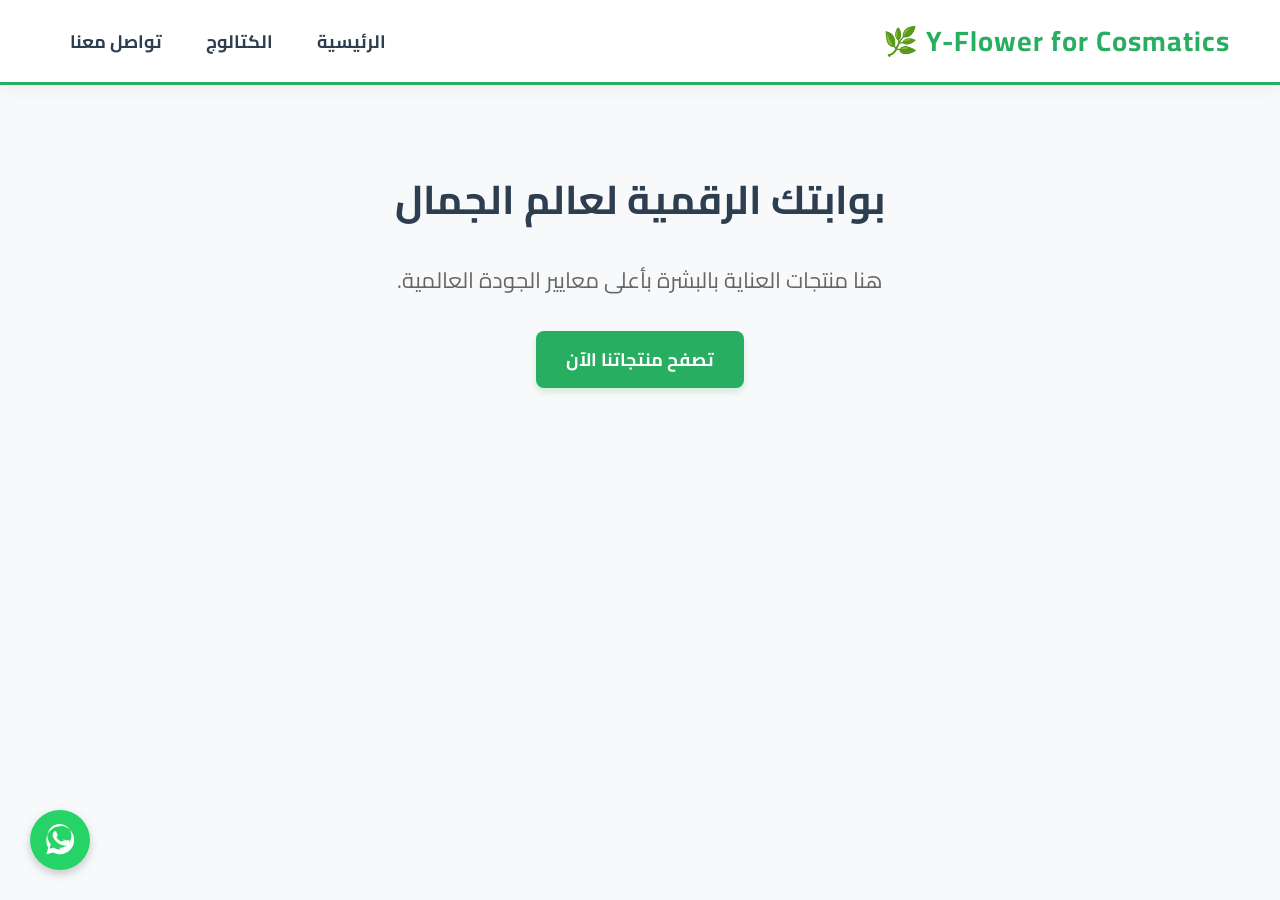
==== index.html @ 6413eb10 "Y-Flower" ====
<!DOCTYPE html>
<html dir="rtl">

<head>
    <meta charset="UTF-8">
    <title>Y-Flower for Cosmatics</title>
    <link rel="icon"
        href="data:image/svg+xml,<svg xmlns=%22http://www.w3.org/2000/svg%22 viewBox=%220 0 100 100%22><text y=%22.9em%22 font-size=%2290%22>🌿</text></svg>">
    <link rel="stylesheet" href="style.css">
</head>

<body>

    <header>
        <h2>Y-Flower for Cosmatics 🌿</h2>
        <nav>
            <a href="index.html">الرئيسية</a>
            <a href="products.html">الكتالوج</a>
            <a href="contact.html">تواصل معنا</a>
        </nav>
    </header>

    <div style="text-align: center; padding: 50px 20px;">
        <h1 style="color: #2c3e50; font-size: 40px; margin-bottom: 10px;">بوابتك الرقمية لعالم الجمال</h1>
        <p style="font-size: 22px; color: #666; margin-bottom: 30px;">هنا منتجات العناية بالبشرة بأعلى معايير الجودة
            العالمية.</p>
        <button class="btn-primary" onclick="window.location.href='products.html'">تصفح منتجاتنا الآن</button>

        <br><br>


    </div>
    <a href="https://wa.me/201098195351?text=أهلاً Y-Flower، محتاج استفسر عن حاجة 🌿" class="whatsapp-float"
        target="_blank">
        <svg viewBox="0 0 32 32" width="35" height="35" fill="white">
            <path
                d="M16.011 3.016C8.828 3.016 3 8.844 3 16.027c0 2.296.604 4.542 1.744 6.516l-1.682 6.135 6.276-1.646c1.885 1.042 3.995 1.594 6.162 1.594h.01c7.182 0 13.01-5.828 13.01-13.01 0-3.48-1.354-6.75-3.818-9.213-2.463-2.463-5.733-3.817-9.213-3.817zm.01 21.24c-1.948 0-3.854-.52-5.52-1.51l-.396-.235-4.102 1.075 1.094-4-1.26-2.006c-1.083-1.724-1.656-3.714-1.656-5.757 0-5.984 4.87-10.854 10.86-10.854 2.896 0 5.625 1.13 7.677 3.177 2.052 2.053 3.177 4.78 3.177 7.678 0 5.984-4.87 10.854-10.854 10.854zm5.958-8.156c-.328-.162-1.938-.953-2.235-1.063-.296-.11-5.1-.11-.724.162s-1.182 1.063-1.448 1.448c-.266.385-.536.432-.864.27-1.72-.823-3.083-1.666-4.28-3.69-.286-.475.292-.44.92-1.696.162-.328.083-.615-.083-.943-.167-.328-.724-1.745-1.005-2.39-.27-.625-.547-.542-.724-.542-.167 0-.385-.02-.615-.02-.23 0-.604.084-.922.433-.318.348-1.214 1.182-1.214 2.885 0 1.703 1.245 3.354 1.417 3.583.172.23 2.443 3.734 5.912 5.234 2.375 1.026 3.23 1.073 4.417.906 1.344-.19 2.922-1.192 3.333-2.344.41-1.15.41-2.135.286-2.344-.12-.208-.432-.328-.76-.49z" />
        </svg>
    </a>
</body>

</html>
---- style.css ----
/* 1. استدعاء خط عربي احترافي من جوجل */
@import url('https://fonts.googleapis.com/css2?family=Cairo:wght@400;700&display=swap');

/* 2. التنسيق العام للموقع */
body {
    font-family: 'Cairo', sans-serif;
    margin: 0;
    background-color: #f8f9fa;
    /* لون رصاصي فاتح جداً مريح للعين */
}

/* 3. شريط التنقل (الهيدر) - تصميم مودرن */
header {
    background-color: #ffffff;
    padding: 15px 50px;
    display: flex;
    justify-content: space-between;
    align-items: center;
    box-shadow: 0 4px 15px rgba(0, 0, 0, 0.05);
    /* ظل خفيف تحت الشريط */
    border-bottom: 3px solid #27ae60;
    /* خط أخضر شيك بيمثل المصنع */
}

header h2 {
    color: #27ae60;
    margin: 0;
    font-size: 28px;
    letter-spacing: 1px;
}

nav a {
    color: #2c3e50;
    text-decoration: none;
    margin: 0 20px;
    font-weight: 700;
    font-size: 18px;
    transition: all 0.3s ease;
    /* حركة ناعمة عند الوقوف بالماوس */
}

nav a:hover {
    color: #27ae60;
}

/* 4. تنسيق الزرار العام */
.btn-primary {
    background-color: #27ae60;
    color: white;
    padding: 12px 30px;
    border: none;
    border-radius: 8px;
    font-size: 18px;
    font-family: 'Cairo', sans-serif;
    font-weight: bold;
    cursor: pointer;
    transition: 0.3s;
    box-shadow: 0 4px 6px rgba(39, 174, 96, 0.2);
}

.btn-primary:hover {
    background-color: #219150;
    transform: translateY(-2px);
    /* الزرار بيترفع لفوق سنة بسيطة */
}

/* 5. التجاوب مع شاشات الموبايل (Responsive Design) */
@media (max-width: 768px) {
    header {
        flex-direction: column;
        /* يخلي اللوجو والزراير تحت بعض */
        padding: 15px;
    }

    nav {
        margin-top: 15px;
    }

    nav a {
        display: inline-block;
        margin: 5px 10px;
        font-size: 16px;
    }

    .contact-box {
        width: 85%;
        /* يكبر صندوق التواصل في الموبايل */
        padding: 20px;
    }

    .product-card {
        width: 90%;
        /* يخلي كارت المنتج واخد عرض الشاشة */
    }
}

/* 6. زرار الواتساب العايم (Floating WhatsApp) */
.whatsapp-float {
    position: fixed;
    width: 60px;
    height: 60px;
    bottom: 30px;
    left: 30px;
    /* خليناه على الشمال عشان ما يغطيش على السكرول */
    background-color: #25d366;
    color: #FFF;
    border-radius: 50px;
    box-shadow: 0 4px 10px rgba(0, 0, 0, 0.2);
    z-index: 1000;
    /* عشان يفضل دايماً فوق كل حاجة في الصفحة */
    display: flex;
    justify-content: center;
    align-items: center;
    text-decoration: none;
    transition: all 0.3s ease;
}

.whatsapp-float:hover {
    background-color: #1ebe57;
    transform: scale(1.1);
    /* بيكبر سنة لما تقف عليه */
    box-shadow: 0 6px 15px rgba(0, 0, 0, 0.3);
}

/* تصغير الزرار شوية على الموبايل */
@media (max-width: 768px) {
    .whatsapp-float {
        width: 55px;
        height: 55px;
        bottom: 20px;
        left: 20px;
    }
}
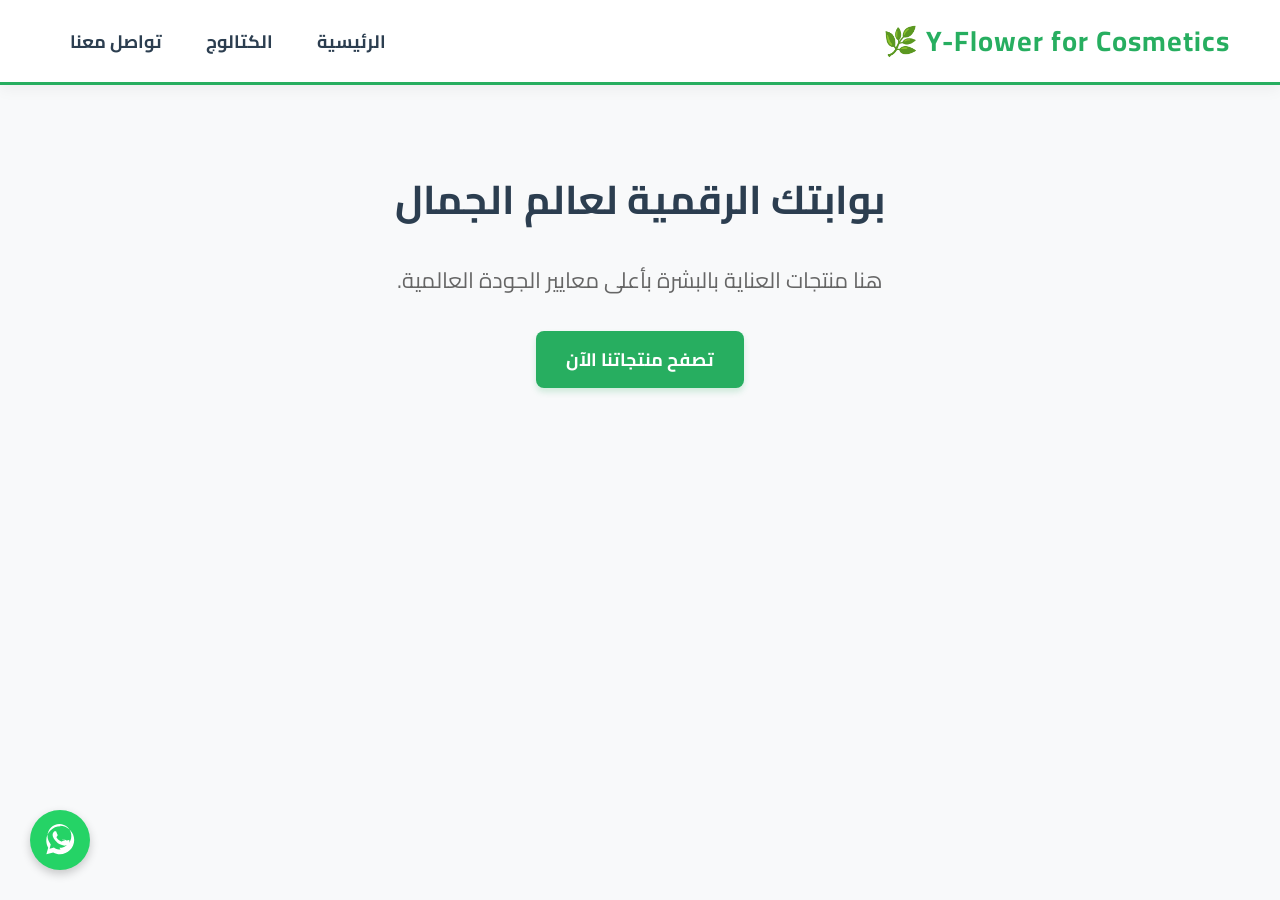
==== commit 9f02bd2f: "Y-Flower For Cosmetics" ====
--- a/index.html
+++ b/index.html
@@ -3,7 +3,7 @@
 
 <head>
     <meta charset="UTF-8">
-    <title>Y-Flower for Cosmatics</title>
+    <title>Y-Flower for Cosmetics</title>
     <link rel="icon"
         href="data:image/svg+xml,<svg xmlns=%22http://www.w3.org/2000/svg%22 viewBox=%220 0 100 100%22><text y=%22.9em%22 font-size=%2290%22>🌿</text></svg>">
     <link rel="stylesheet" href="style.css">
@@ -12,7 +12,7 @@
 <body>
 
     <header>
-        <h2>Y-Flower for Cosmatics 🌿</h2>
+        <h2>Y-Flower for Cosmetics 🌿</h2>
         <nav>
             <a href="index.html">الرئيسية</a>
             <a href="products.html">الكتالوج</a>
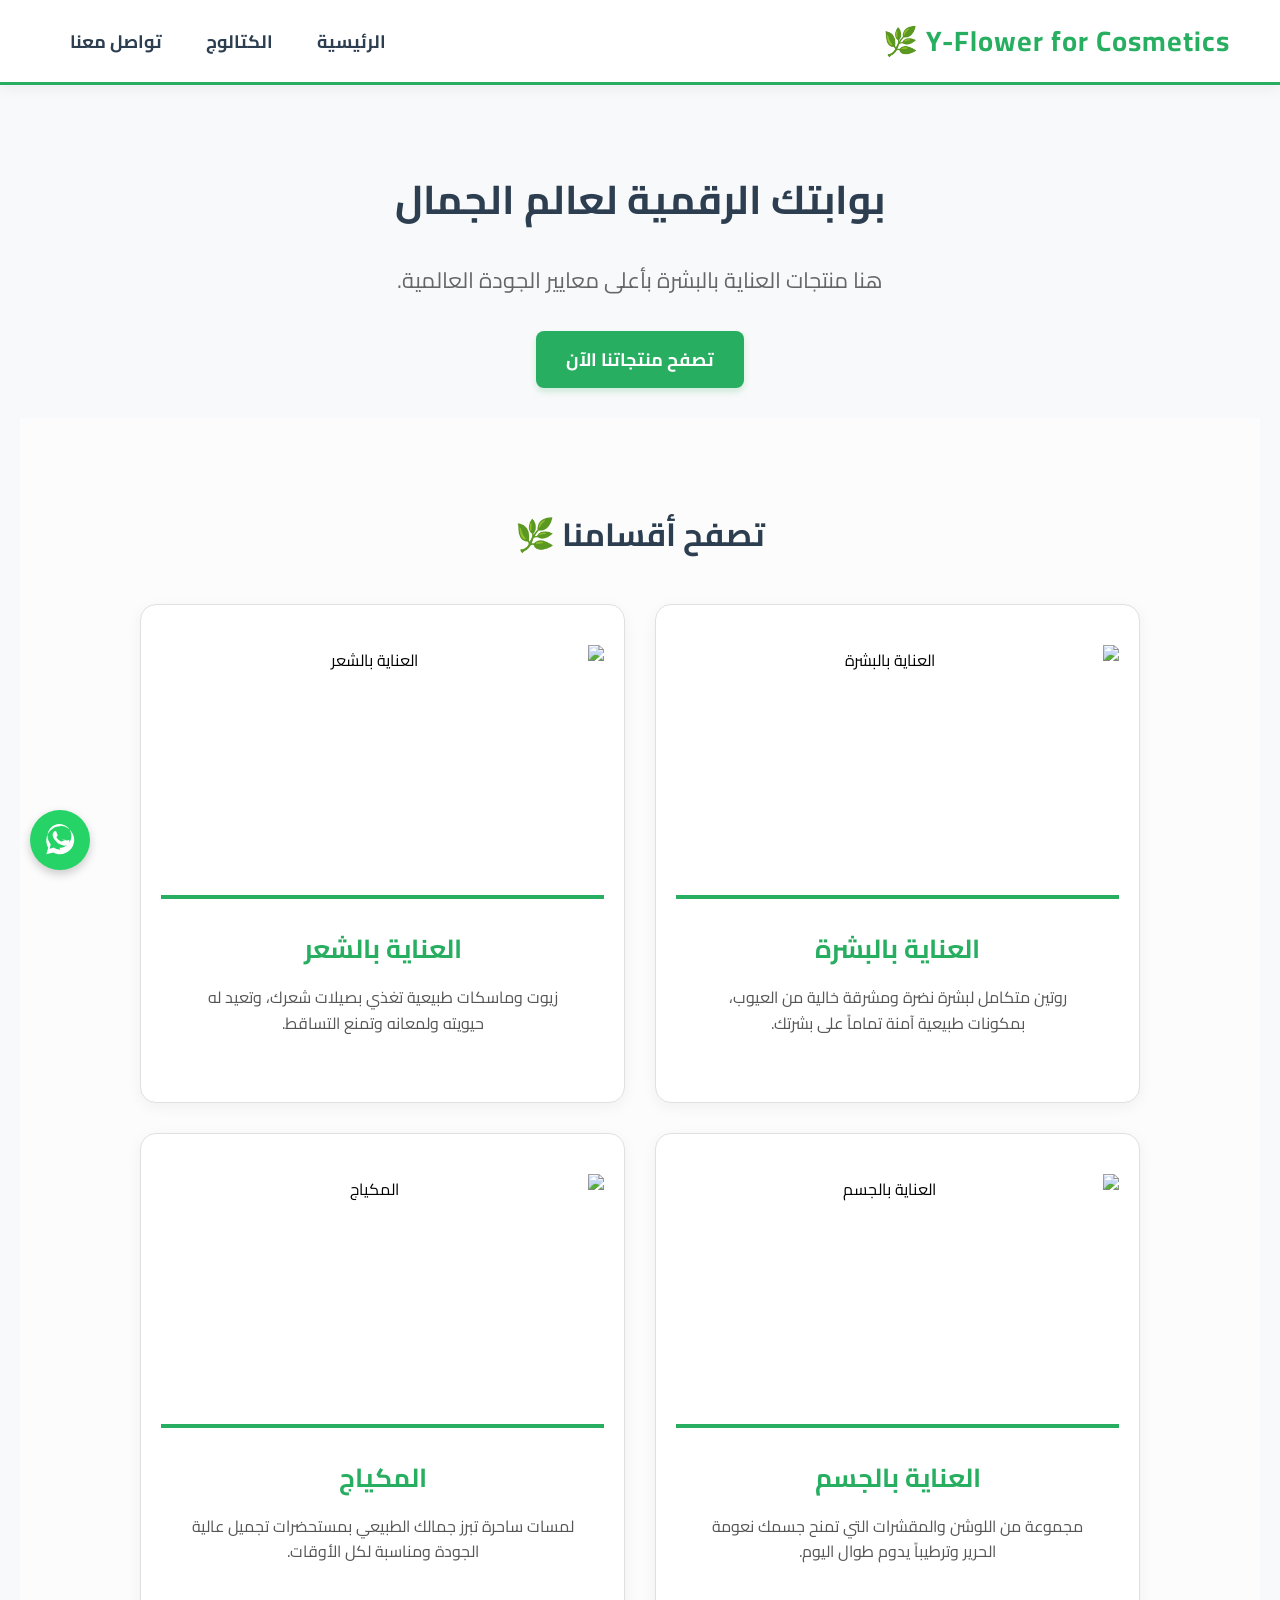
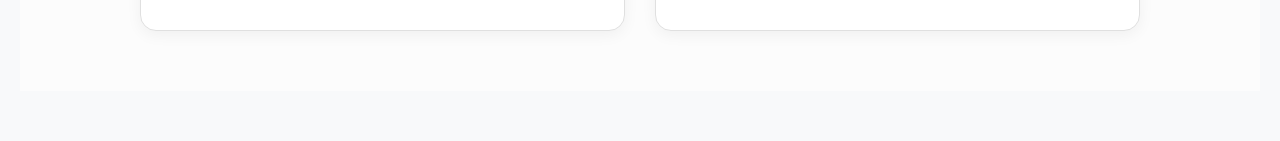
==== commit 7e8db2f4: "Main" ====
--- a/index.html
+++ b/index.html
@@ -27,7 +27,46 @@
         <button class="btn-primary" onclick="window.location.href='products.html'">تصفح منتجاتنا الآن</button>
 
         <br><br>
+        <section class="categories-section">
+            <h2 style="text-align: center; color: #2c3e50; margin-bottom: 40px; font-size: 32px;">تصفح أقسامنا 🌿</h2>
 
+            <div class="categories-grid">
+                <div class="category-card">
+                    <img src="https://www.se7rek.com/uploads/blogitems/source/36622.webp" alt="العناية بالبشرة">
+                    <div class="card-content">
+                        <h3>العناية بالبشرة</h3>
+                        <p>روتين متكامل لبشرة نضرة ومشرقة خالية من العيوب، بمكونات طبيعية آمنة تماماً على بشرتك.</p>
+                    </div>
+                </div>
+
+                <div class="category-card">
+                    <img src="https://encrypted-tbn0.gstatic.com/images?q=tbn:ANd9GcToTVZISeC4MR_N6kVVTNVopYani0dXe1OAbA&s"
+                        alt="العناية بالشعر">
+                    <div class="card-content">
+                        <h3>العناية بالشعر</h3>
+                        <p>زيوت وماسكات طبيعية تغذي بصيلات شعرك، وتعيد له حيويته ولمعانه وتمنع التساقط.</p>
+                    </div>
+                </div>
+
+                <div class="category-card">
+                    <img src="https://www.moellhausen.com/wp-content/uploads/2022/09/image-fragrances-bodycare_03@2x.jpg"
+                        alt="العناية بالجسم">
+                    <div class="card-content">
+                        <h3>العناية بالجسم</h3>
+                        <p>مجموعة من اللوشن والمقشرات التي تمنح جسمك نعومة الحرير وترطيباً يدوم طوال اليوم.</p>
+                    </div>
+                </div>
+
+                <div class="category-card">
+                    <img src="https://images.unsplash.com/photo-1596462502278-27bfdc403348?auto=format&fit=crop&w=500&q=80"
+                        alt="المكياج">
+                    <div class="card-content">
+                        <h3>المكياج</h3>
+                        <p>لمسات ساحرة تبرز جمالك الطبيعي بمستحضرات تجميل عالية الجودة ومناسبة لكل الأوقات.</p>
+                    </div>
+                </div>
+            </div>
+        </section>
 
     </div>
     <a href="https://wa.me/201098195351?text=أهلاً Y-Flower، محتاج استفسر عن حاجة 🌿" class="whatsapp-float"
--- a/style.css
+++ b/style.css
@@ -130,4 +130,204 @@
         bottom: 20px;
         left: 20px;
     }
+}
+
+/* تنسيق قسم المنتجات */
+.products-section {
+    padding: 40px 20px;
+    text-align: center;
+    background-color: #fcfcfc;
+}
+
+.products-grid {
+    display: flex;
+    justify-content: center;
+    margin-top: 30px;
+}
+
+/* تنسيق الكارت نفسه */
+.product-card {
+    background: white;
+    border-radius: 12px;
+    padding: 15px;
+    width: 300px;
+    box-shadow: 0 5px 15px rgba(0, 0, 0, 0.08);
+    transition: transform 0.3s ease;
+}
+
+.product-card:hover {
+    transform: translateY(-8px);
+    /* الكارت بيترفع لفوق لما الماوس ييجي عليه */
+}
+
+.product-card img {
+    width: 100%;
+    height: 220px;
+    object-fit: cover;
+    border-radius: 8px;
+}
+
+.product-card h3 {
+    color: #2c3e50;
+    margin: 15px 0 10px;
+    font-size: 20px;
+}
+
+.product-card p {
+    font-size: 14px;
+    color: #7f8c8d;
+    line-height: 1.5;
+    margin-bottom: 15px;
+}
+
+.price {
+    display: block;
+    font-size: 22px;
+    font-weight: bold;
+    color: #27ae60;
+    margin-bottom: 20px;
+}
+
+/* تنسيق زرار الواتساب */
+.buy-btn {
+    display: block;
+    background-color: #25D366;
+    color: white;
+    padding: 12px;
+    text-decoration: none;
+    border-radius: 8px;
+    font-weight: bold;
+    transition: background-color 0.3s;
+}
+
+.buy-btn:hover {
+    background-color: #128C7E;
+}
+
+/* تنسيق أقسام الموقع الرئيسية */
+.categories-section {
+    padding: 50px 20px;
+    background-color: #fcfcfc;
+}
+
+.categories-grid {
+    display: grid;
+    /* الكود ده بيخلي المربعات تظبط نفسها أوتوماتيك على الموبايل واللابتوب */
+    grid-template-columns: repeat(auto-fit, minmax(220px, 1fr));
+    gap: 25px;
+    max-width: 1100px;
+    margin: 0 auto;
+}
+
+.category-card {
+    background-color: #ffffff;
+    border: 2px solid #27ae60;
+    /* الإطار الأخضر */
+    border-radius: 12px;
+    padding: 40px 20px;
+    text-align: center;
+    cursor: pointer;
+    box-shadow: 0 4px 10px rgba(0, 0, 0, 0.04);
+    transition: all 0.3s ease;
+    /* عشان الحركة تكون ناعمة */
+}
+
+.category-card h3 {
+    color: #27ae60;
+    /* الخط الأخضر */
+    font-size: 24px;
+    margin: 0;
+    transition: color 0.3s ease;
+}
+
+/* التأثير السحري لما الماوس ييجي على المربع */
+.category-card:hover {
+    background-color: #27ae60;
+    transform: translateY(-8px);
+    box-shadow: 0 8px 20px rgba(39, 174, 96, 0.3);
+}
+
+.category-card:hover h3 {
+    color: #ffffff;
+    /* الخط يقلب أبيض */
+}
+
+/* تنسيق أقسام الموقع الرئيسية - التصميم الراقي */
+.categories-section {
+    padding: 60px 20px;
+    background-color: #fcfcfc;
+}
+
+.categories-grid {
+    display: grid;
+    /* الكود ده بيخليهم اتنين تحت اتنين */
+    grid-template-columns: repeat(2, 1fr);
+    gap: 30px;
+    max-width: 1000px;
+    /* بيكبر حجم المربعات */
+    margin: 0 auto;
+}
+
+/* عشان على شاشة الموبايل الصغيرة ييجوا تحت بعض بشكل شيك وميصغروش أوي */
+@media (max-width: 768px) {
+    .categories-grid {
+        grid-template-columns: 1fr;
+    }
+}
+
+.category-card {
+    background-color: #ffffff;
+    border: 1px solid #e0e0e0;
+    border-radius: 16px;
+    /* دوران ناعم للحواف */
+    overflow: hidden;
+    /* عشان الصورة تاخد شكل الدوران */
+    cursor: pointer;
+    box-shadow: 0 4px 15px rgba(0, 0, 0, 0.05);
+    transition: all 0.4s ease;
+    display: flex;
+    flex-direction: column;
+}
+
+.category-card img {
+    width: 100%;
+    height: 250px;
+    /* تكبير الصورة عشان تملى العين */
+    object-fit: cover;
+    transition: transform 0.5s ease;
+    /* حركة بطيئة للصورة */
+}
+
+.card-content {
+    padding: 25px;
+    text-align: center;
+    border-top: 4px solid #27ae60;
+    /* خط أخضر شيك بيفصل الصورة عن الكلام */
+}
+
+.category-card h3 {
+    color: #27ae60;
+    font-size: 26px;
+    margin: 0 0 12px 0;
+}
+
+.category-card p {
+    color: #555;
+    font-size: 16px;
+    line-height: 1.6;
+    margin: 0;
+}
+
+/* التأثير الفخم لما الماوس ييجي على المربع */
+.category-card:hover {
+    transform: translateY(-10px);
+    /* يترفع لفوق شوية */
+    box-shadow: 0 12px 25px rgba(39, 174, 96, 0.2);
+    /* ظل أخضر خفيف */
+    border-color: #27ae60;
+}
+
+.category-card:hover img {
+    transform: scale(1.08);
+    /* الصورة تعمل زووم (Zoom) ببطء احترافي */
 }
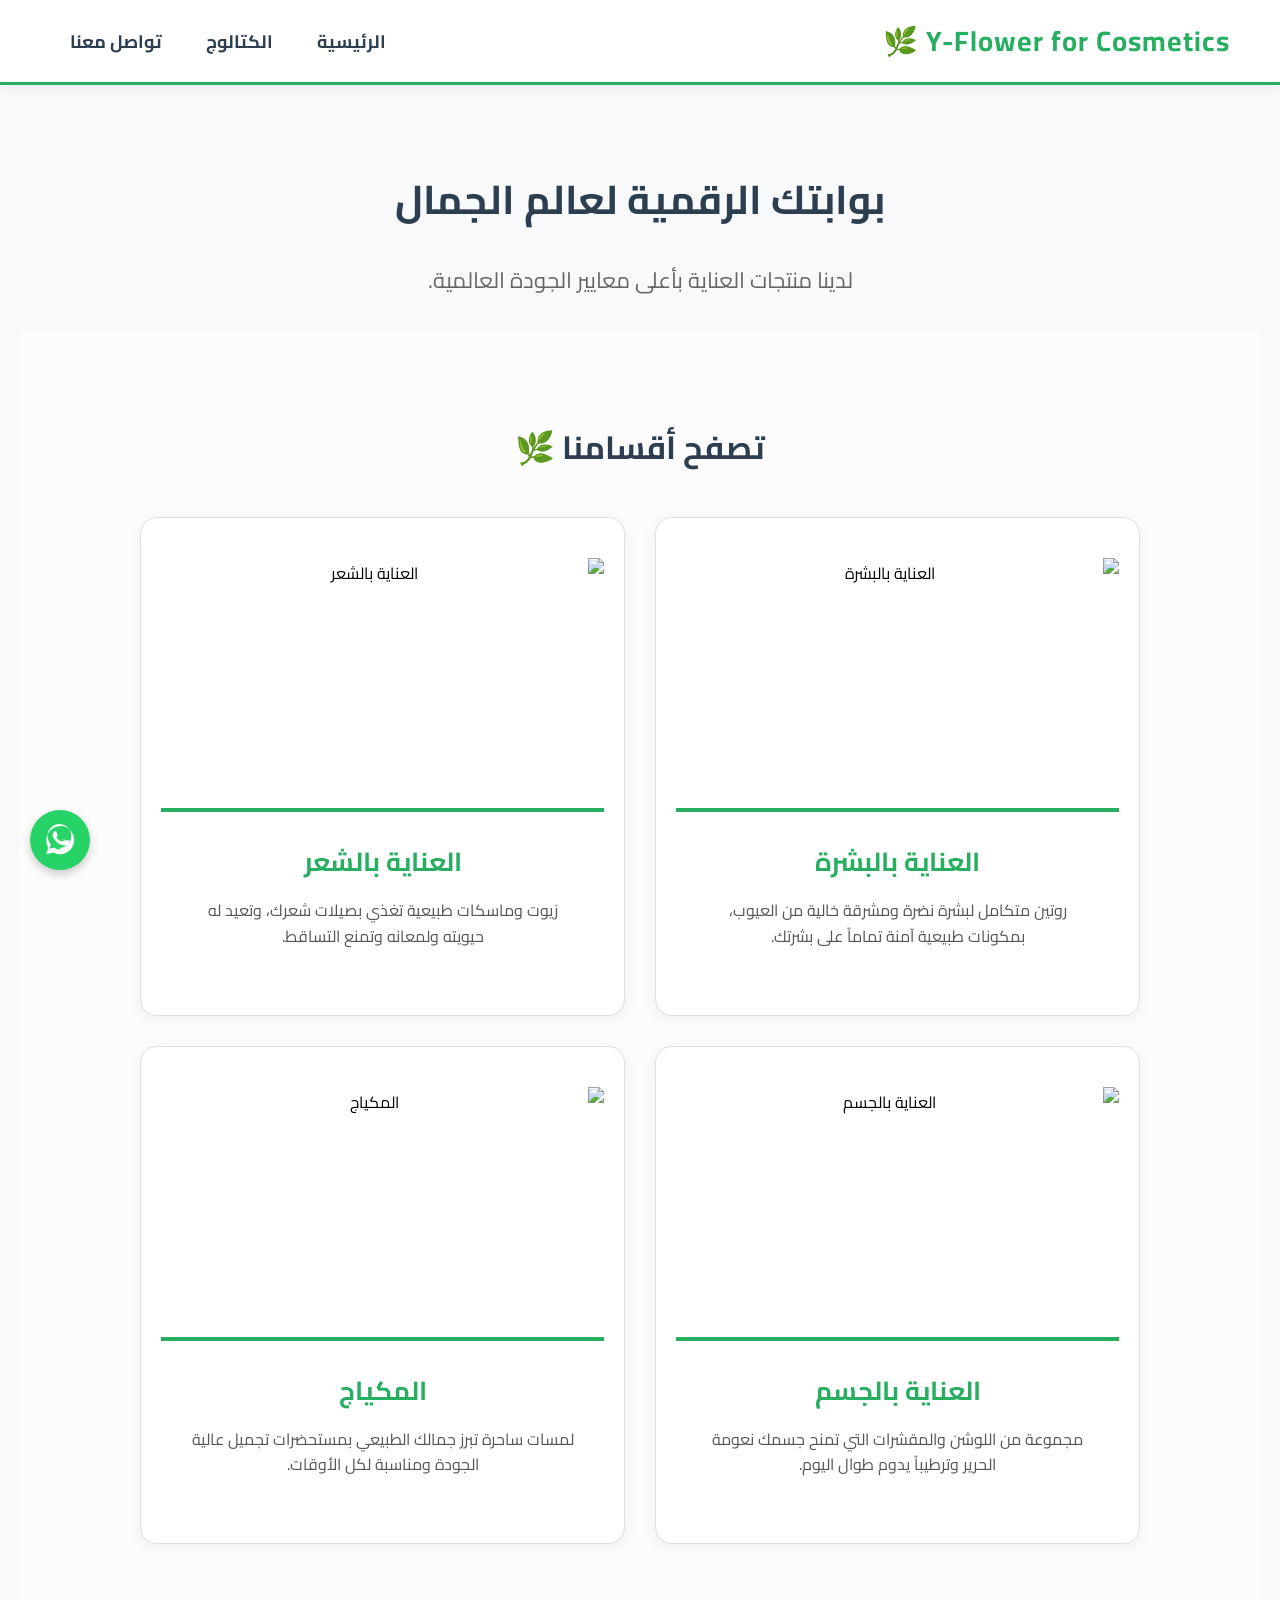
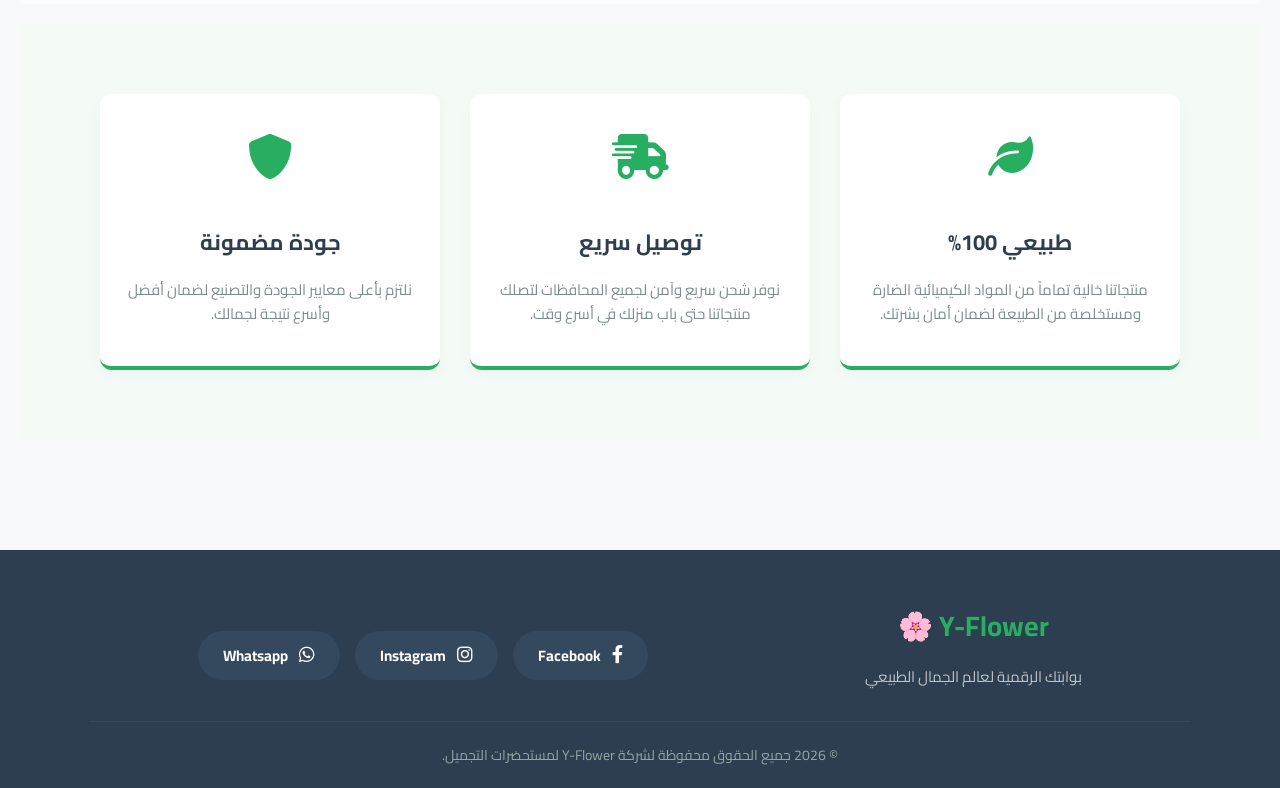
==== commit 054babf3: "Y-FLOWER" ====
--- a/index.html
+++ b/index.html
@@ -7,6 +7,7 @@
     <link rel="icon"
         href="data:image/svg+xml,<svg xmlns=%22http://www.w3.org/2000/svg%22 viewBox=%220 0 100 100%22><text y=%22.9em%22 font-size=%2290%22>🌿</text></svg>">
     <link rel="stylesheet" href="style.css">
+    <link rel="stylesheet" href="https://cdnjs.cloudflare.com/ajax/libs/font-awesome/6.0.0/css/all.min.css">
 </head>
 
 <body>
@@ -22,16 +23,15 @@
 
     <div style="text-align: center; padding: 50px 20px;">
         <h1 style="color: #2c3e50; font-size: 40px; margin-bottom: 10px;">بوابتك الرقمية لعالم الجمال</h1>
-        <p style="font-size: 22px; color: #666; margin-bottom: 30px;">هنا منتجات العناية بالبشرة بأعلى معايير الجودة
+        <p style="font-size: 22px; color: #666; margin-bottom: 30px;">لدينا منتجات العناية بأعلى معايير الجودة
             العالمية.</p>
-        <button class="btn-primary" onclick="window.location.href='products.html'">تصفح منتجاتنا الآن</button>
 
-        <br><br>
+
         <section class="categories-section">
             <h2 style="text-align: center; color: #2c3e50; margin-bottom: 40px; font-size: 32px;">تصفح أقسامنا 🌿</h2>
 
             <div class="categories-grid">
-                <div class="category-card">
+                <div class="category-card" onclick="window.location.href='products.html?category=skin'">
                     <img src="https://www.se7rek.com/uploads/blogitems/source/36622.webp" alt="العناية بالبشرة">
                     <div class="card-content">
                         <h3>العناية بالبشرة</h3>
@@ -39,7 +39,7 @@
                     </div>
                 </div>
 
-                <div class="category-card">
+                <div class="category-card" onclick="window.location.href='products.html?category=hair'">
                     <img src="https://encrypted-tbn0.gstatic.com/images?q=tbn:ANd9GcToTVZISeC4MR_N6kVVTNVopYani0dXe1OAbA&s"
                         alt="العناية بالشعر">
                     <div class="card-content">
@@ -48,7 +48,7 @@
                     </div>
                 </div>
 
-                <div class="category-card">
+                <div class="category-card" onclick="window.location.href='products.html?category=body'">
                     <img src="https://www.moellhausen.com/wp-content/uploads/2022/09/image-fragrances-bodycare_03@2x.jpg"
                         alt="العناية بالجسم">
                     <div class="card-content">
@@ -57,7 +57,7 @@
                     </div>
                 </div>
 
-                <div class="category-card">
+                <div class="category-card" onclick="window.location.href='products.html?category=makeup'">
                     <img src="https://images.unsplash.com/photo-1596462502278-27bfdc403348?auto=format&fit=crop&w=500&q=80"
                         alt="المكياج">
                     <div class="card-content">
@@ -67,7 +67,27 @@
                 </div>
             </div>
         </section>
+        <section class="features-section">
+            <div class="features-container">
+                <div class="feature-box">
+                    <i class="fas fa-leaf"></i>
+                    <h3>طبيعي 100%</h3>
+                    <p>منتجاتنا خالية تماماً من المواد الكيميائية الضارة ومستخلصة من الطبيعة لضمان أمان بشرتك.</p>
+                </div>
 
+                <div class="feature-box">
+                    <i class="fas fa-shipping-fast"></i>
+                    <h3>توصيل سريع</h3>
+                    <p>نوفر شحن سريع وآمن لجميع المحافظات لتصلك منتجاتنا حتى باب منزلك في أسرع وقت.</p>
+                </div>
+
+                <div class="feature-box">
+                    <i class="fas fa-shield-alt"></i>
+                    <h3>جودة مضمونة</h3>
+                    <p>نلتزم بأعلى معايير الجودة والتصنيع لضمان أفضل وأسرع نتيجة لجمالك.</p>
+                </div>
+            </div>
+        </section>
     </div>
     <a href="https://wa.me/201098195351?text=أهلاً Y-Flower، محتاج استفسر عن حاجة 🌿" class="whatsapp-float"
         target="_blank">
@@ -76,6 +96,28 @@
                 d="M16.011 3.016C8.828 3.016 3 8.844 3 16.027c0 2.296.604 4.542 1.744 6.516l-1.682 6.135 6.276-1.646c1.885 1.042 3.995 1.594 6.162 1.594h.01c7.182 0 13.01-5.828 13.01-13.01 0-3.48-1.354-6.75-3.818-9.213-2.463-2.463-5.733-3.817-9.213-3.817zm.01 21.24c-1.948 0-3.854-.52-5.52-1.51l-.396-.235-4.102 1.075 1.094-4-1.26-2.006c-1.083-1.724-1.656-3.714-1.656-5.757 0-5.984 4.87-10.854 10.86-10.854 2.896 0 5.625 1.13 7.677 3.177 2.052 2.053 3.177 4.78 3.177 7.678 0 5.984-4.87 10.854-10.854 10.854zm5.958-8.156c-.328-.162-1.938-.953-2.235-1.063-.296-.11-5.1-.11-.724.162s-1.182 1.063-1.448 1.448c-.266.385-.536.432-.864.27-1.72-.823-3.083-1.666-4.28-3.69-.286-.475.292-.44.92-1.696.162-.328.083-.615-.083-.943-.167-.328-.724-1.745-1.005-2.39-.27-.625-.547-.542-.724-.542-.167 0-.385-.02-.615-.02-.23 0-.604.084-.922.433-.318.348-1.214 1.182-1.214 2.885 0 1.703 1.245 3.354 1.417 3.583.172.23 2.443 3.734 5.912 5.234 2.375 1.026 3.23 1.073 4.417.906 1.344-.19 2.922-1.192 3.333-2.344.41-1.15.41-2.135.286-2.344-.12-.208-.432-.328-.76-.49z" />
         </svg>
     </a>
+
+    <footer class="site-footer">
+        <div class="footer-content">
+            <div class="footer-logo">
+                <h2>Y-Flower 🌸</h2>
+                <p>بوابتك الرقمية لعالم الجمال الطبيعي</p>
+            </div>
+
+            <div class="footer-social">
+                <a href="https://www.facebook.com/share/1G98bTrwDa/" target="_blank"><i class="fab fa-facebook-f"></i>
+                    Facebook</a>
+                <a href="https://www.instagram.com/elsayed_elazhary23?igsh=MXZraWo3eDF3cjg5cQ==" target="_blank"><i
+                        class="fab fa-instagram"></i> Instagram</a>
+                <a href="https://wa.me/2010981935" target="_blank"><i class="fab fa-whatsapp"></i> Whatsapp</a>
+            </div>
+        </div>
+
+        <div class="footer-bottom">
+            <p>&copy; 2026 جميع الحقوق محفوظة لشركة Y-Flower لمستحضرات التجميل.</p>
+        </div>
+    </footer>
+
 </body>
 
 </html>
--- a/style.css
+++ b/style.css
@@ -330,4 +330,234 @@
 .category-card:hover img {
     transform: scale(1.08);
     /* الصورة تعمل زووم (Zoom) ببطء احترافي */
+}
+
+/* تنسيق الفوتر (نهاية الموقع) */
+.site-footer {
+    background-color: #2c3e50;
+    /* لون كحلي غامق شيك جداً */
+    color: #ecf0f1;
+    padding: 50px 20px 20px;
+    margin-top: 60px;
+    /* مسافة بينه وبين الأقسام اللي فوق */
+    text-align: center;
+}
+
+.footer-content {
+    display: flex;
+    flex-wrap: wrap;
+    /* عشان يظبط أوتوماتيك على شاشة الموبايل */
+    justify-content: space-around;
+    align-items: center;
+    max-width: 1100px;
+    margin: 0 auto;
+    border-bottom: 1px solid #34495e;
+    /* خط خفيف يفصل عن حقوق الملكية */
+    padding-bottom: 30px;
+    margin-bottom: 20px;
+}
+
+.footer-logo h2 {
+    color: #27ae60;
+    /* اسم البراند بالأخضر */
+    font-size: 28px;
+    margin: 0 0 10px 0;
+}
+
+.footer-logo p {
+    margin: 0;
+    font-size: 15px;
+    color: #bdc3c7;
+}
+
+.footer-social {
+    display: flex;
+    gap: 15px;
+    margin-top: 20px;
+}
+
+/* تنسيق زراير السوشيال ميديا */
+.footer-social a {
+    color: #ffffff;
+    text-decoration: none;
+    background-color: #34495e;
+    padding: 10px 25px;
+    border-radius: 30px;
+    /* زراير مدورة شيك */
+    font-size: 15px;
+    font-weight: bold;
+    transition: all 0.3s ease;
+}
+
+/* التأثير لما الماوس ييجي على الزراير */
+.footer-social a:hover {
+    background-color: #27ae60;
+    /* الزرار ينور أخضر */
+    transform: translateY(-5px);
+    /* ينط لفوق نطة خفيفة */
+    box-shadow: 0 5px 15px rgba(39, 174, 96, 0.4);
+}
+
+.footer-bottom p {
+    margin: 0;
+    font-size: 14px;
+    color: #95a5a6;
+}
+
+/* تنسيق الأيقونات جوا الزراير */
+.footer-social i {
+    margin-left: 8px;
+    /* مسافة صغيرة بين الأيقونة والكلمة */
+    font-size: 18px;
+    /* تكبير الأيقونة شوية */
+}
+
+/* تنسيق قسم المميزات (لماذا Y-Flower؟) */
+.features-section {
+    background-color: #f4fbf7;
+    /* خلفية خضراء فاتحة جداً تليق مع البراند */
+    padding: 70px 20px;
+    margin-top: 20px;
+}
+
+.features-container {
+    display: flex;
+    flex-wrap: wrap;
+    /* عشان ينزلوا تحت بعض في الموبايل بشكل شيك */
+    justify-content: center;
+    gap: 30px;
+    max-width: 1100px;
+    margin: 0 auto;
+}
+
+.feature-box {
+    background-color: white;
+    padding: 40px 20px;
+    border-radius: 12px;
+    text-align: center;
+    width: 300px;
+    /* عرض ثابت عشان المربعات تبقى قد بعض */
+    box-shadow: 0 4px 15px rgba(0, 0, 0, 0.03);
+    border-bottom: 4px solid #27ae60;
+    /* خط أخضر تقيل من تحت بيدي فخامة */
+    transition: transform 0.3s ease, box-shadow 0.3s ease;
+}
+
+/* الحركة لما الماوس ييجي على المربع */
+.feature-box:hover {
+    transform: translateY(-10px);
+    box-shadow: 0 10px 25px rgba(39, 174, 96, 0.15);
+}
+
+/* تنسيق الأيقونات الكبيرة */
+.feature-box i {
+    font-size: 45px;
+    /* تكبير الأيقونة */
+    color: #27ae60;
+    margin-bottom: 20px;
+}
+
+.feature-box h3 {
+    color: #2c3e50;
+    font-size: 22px;
+    margin-bottom: 15px;
+}
+
+.feature-box p {
+    color: #7f8c8d;
+    font-size: 15px;
+    line-height: 1.6;
+    margin: 0;
+}
+
+/* تنسيق كتالوج المنتجات */
+.products-catalog {
+    padding: 60px 20px;
+    background-color: #ffffff;
+}
+
+.filter-buttons {
+    text-align: center;
+    margin-bottom: 40px;
+}
+
+.filter-btn {
+    background-color: transparent;
+    border: 2px solid #27ae60;
+    color: #27ae60;
+    padding: 10px 20px;
+    margin: 5px;
+    border-radius: 25px;
+    cursor: pointer;
+    font-size: 16px;
+    font-weight: bold;
+    transition: all 0.3s ease;
+}
+
+.filter-btn:hover,
+.filter-btn.active {
+    background-color: #27ae60;
+    color: white;
+}
+
+.catalog-grid {
+    display: flex;
+    flex-wrap: wrap;
+    justify-content: center;
+    gap: 30px;
+    max-width: 1200px;
+    margin: 0 auto;
+}
+
+.catalog-card {
+    background: white;
+    border: 1px solid #eee;
+    border-radius: 12px;
+    padding: 15px;
+    width: 280px;
+    text-align: center;
+    box-shadow: 0 5px 15px rgba(0, 0, 0, 0.05);
+    transition: transform 0.3s ease;
+}
+
+.catalog-card:hover {
+    transform: translateY(-8px);
+    border-color: #27ae60;
+}
+
+.catalog-card img {
+    width: 100%;
+    height: 250px;
+    object-fit: cover;
+    border-radius: 8px;
+    margin-bottom: 15px;
+}
+
+.catalog-card h3 {
+    color: #2c3e50;
+    font-size: 20px;
+    margin-bottom: 10px;
+}
+
+.catalog-card .price {
+    color: #27ae60;
+    font-size: 22px;
+    font-weight: bold;
+    margin-bottom: 20px;
+}
+
+.buy-btn {
+    display: block;
+    background-color: #25D366;
+    /* لون الواتساب الأصلي */
+    color: white;
+    padding: 12px;
+    text-decoration: none;
+    border-radius: 8px;
+    font-weight: bold;
+    transition: background-color 0.3s;
+}
+
+.buy-btn:hover {
+    background-color: #128C7E;
 }
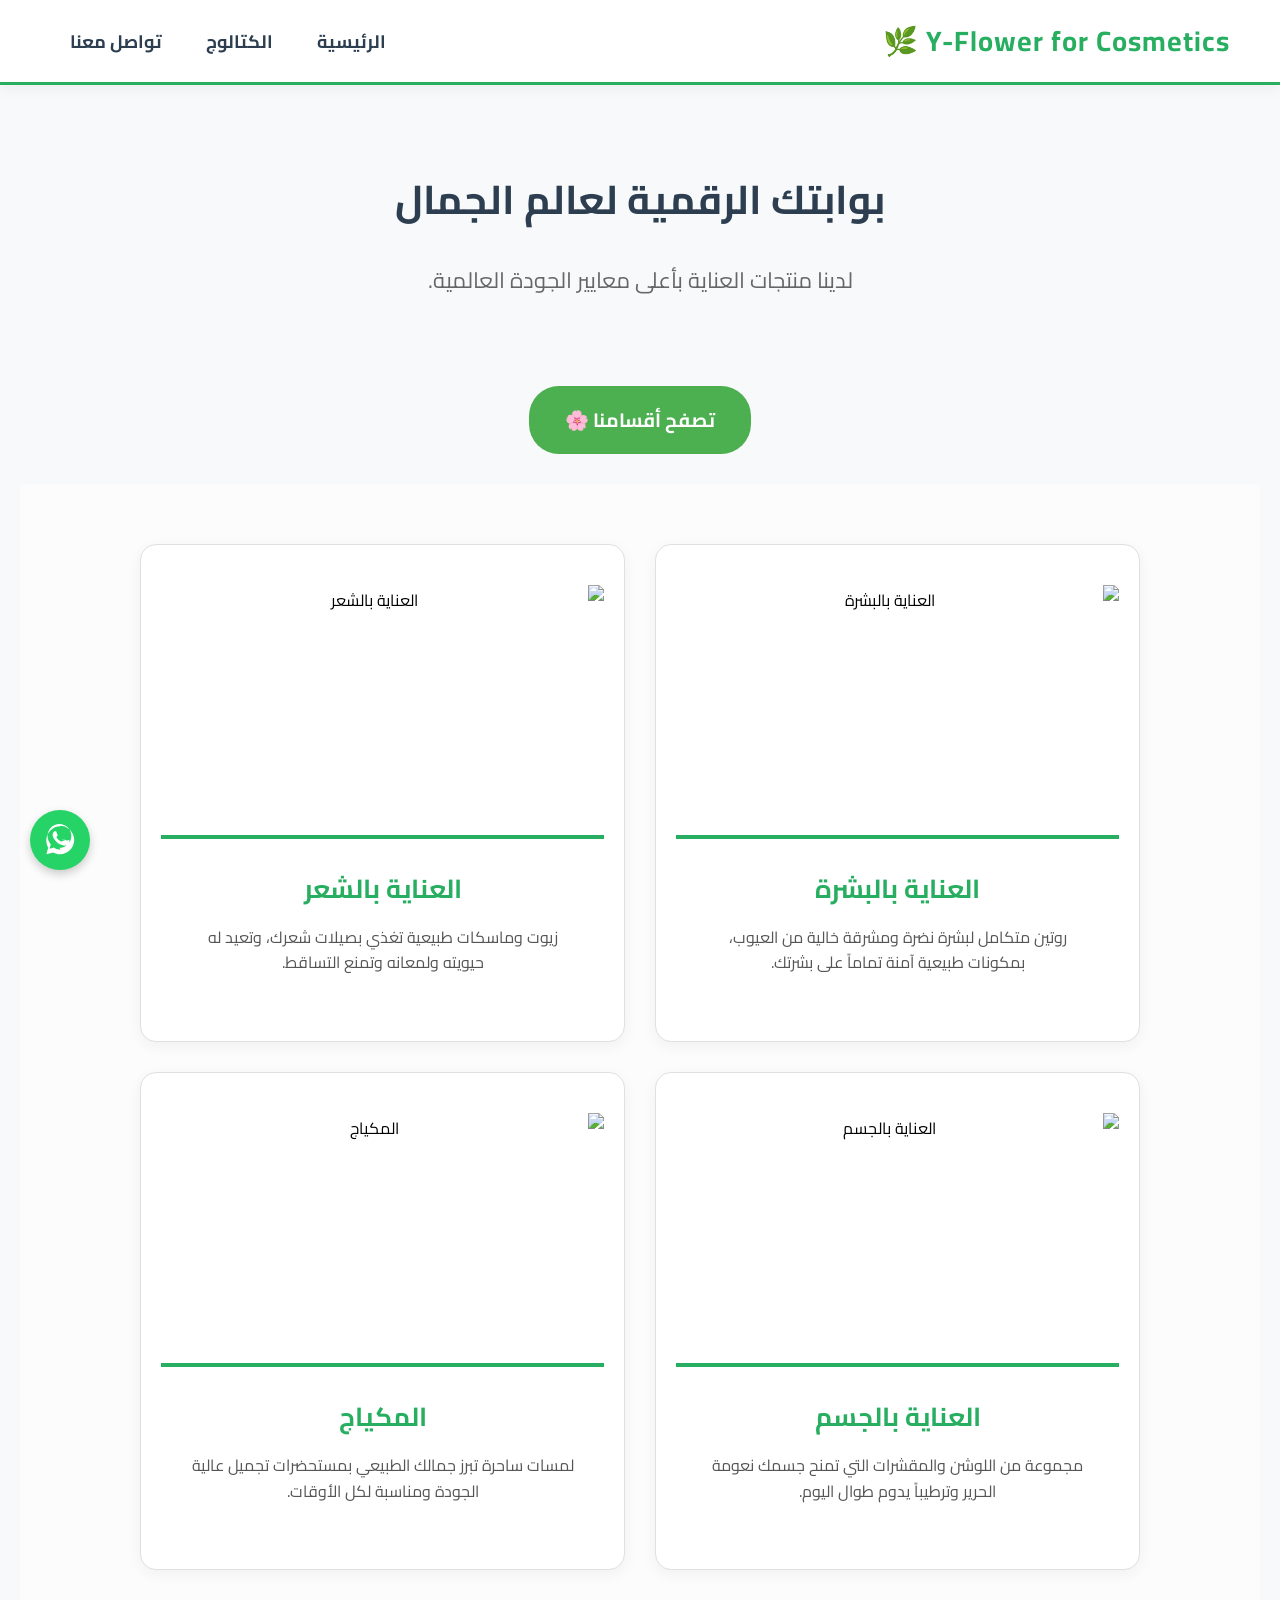
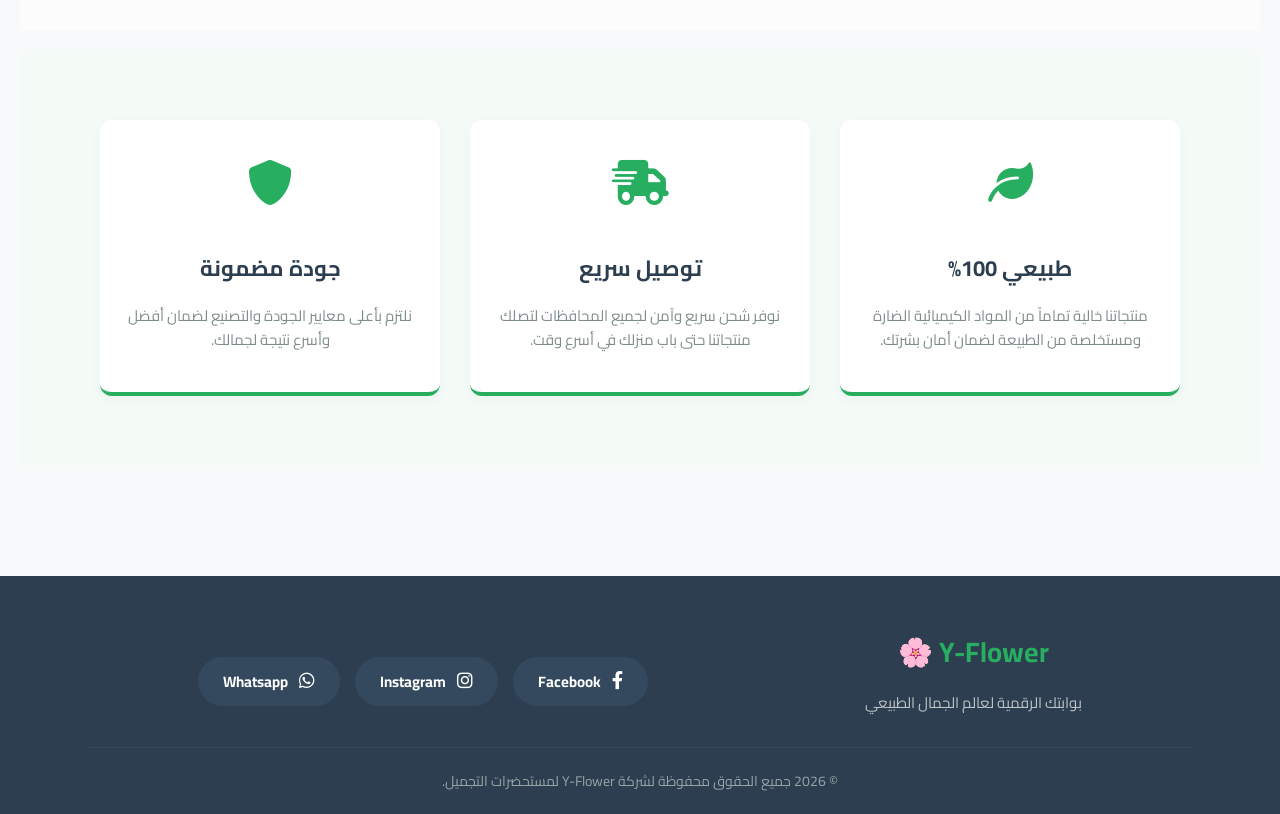
==== commit b7db3ee0: "YES" ====
--- a/index.html
+++ b/index.html
@@ -18,6 +18,7 @@
             <a href="index.html">الرئيسية</a>
             <a href="products.html">الكتالوج</a>
             <a href="contact.html">تواصل معنا</a>
+
         </nav>
     </header>
 
@@ -25,10 +26,12 @@
         <h1 style="color: #2c3e50; font-size: 40px; margin-bottom: 10px;">بوابتك الرقمية لعالم الجمال</h1>
         <p style="font-size: 22px; color: #666; margin-bottom: 30px;">لدينا منتجات العناية بأعلى معايير الجودة
             العالمية.</p>
-
-
+        <br>
+        <a href="#categories-section" class="cta-button">تصفح أقسامنا 🌸</a>
+        <br><br>
         <section class="categories-section">
-            <h2 style="text-align: center; color: #2c3e50; margin-bottom: 40px; font-size: 32px;">تصفح أقسامنا 🌿</h2>
+            <section id="categories-section">
+            </section>
 
             <div class="categories-grid">
                 <div class="category-card" onclick="window.location.href='products.html?category=skin'">
--- a/style.css
+++ b/style.css
@@ -7,7 +7,13 @@
     margin: 0;
     background-color: #f8f9fa;
     /* لون رصاصي فاتح جداً مريح للعين */
-}
+    /* السطور الجديدة عشان نثبت الفوتر */
+    display: flex;
+    flex-direction: column;
+    min-height: 100vh;
+    /* ده بيخلي أقل طول للـ body هو 100% من طول الشاشة */
+}
+
 
 /* 3. شريط التنقل (الهيدر) - تصميم مودرن */
 header {
@@ -560,4 +566,283 @@
 
 .buy-btn:hover {
     background-color: #128C7E;
+}
+
+/* --- تنسيقات صفحة تواصل معنا --- */
+.contact-section {
+    padding: 60px 20px;
+    background-color: #fcfcfc;
+}
+
+.contact-container {
+    display: flex;
+    flex-wrap: wrap;
+    /* عشان ينزلوا تحت بعض في الموبايل */
+    max-width: 1100px;
+    margin: 0 auto;
+    gap: 40px;
+}
+
+/* تنسيق كروت المعلومات */
+.contact-info {
+    flex: 1;
+    min-width: 300px;
+    display: flex;
+    flex-direction: column;
+    gap: 20px;
+}
+
+.info-box {
+    background: white;
+    padding: 25px;
+    border-radius: 12px;
+    text-align: center;
+    box-shadow: 0 4px 15px rgba(0, 0, 0, 0.03);
+    border-right: 4px solid #27ae60;
+    /* خط أخضر شيك على اليمين */
+    transition: transform 0.3s ease;
+}
+
+.info-box:hover {
+    transform: translateY(-5px);
+}
+
+.info-box i {
+    font-size: 30px;
+    color: #27ae60;
+    margin-bottom: 15px;
+}
+
+.info-box h3 {
+    color: #2c3e50;
+    margin-bottom: 10px;
+}
+
+/* تنسيق الفورم نفسها */
+.contact-form-container {
+    flex: 1;
+    min-width: 300px;
+    background: white;
+    padding: 35px;
+    border-radius: 12px;
+    box-shadow: 0 4px 20px rgba(0, 0, 0, 0.06);
+}
+
+.contact-form h3 {
+    color: #27ae60;
+    margin-bottom: 25px;
+    text-align: center;
+    font-size: 24px;
+}
+
+.input-group {
+    margin-bottom: 20px;
+}
+
+.input-group label {
+    display: block;
+    margin-bottom: 8px;
+    color: #2c3e50;
+    font-weight: bold;
+}
+
+/* شكل المربعات اللي العميل بيكتب فيها */
+.input-group input,
+.input-group textarea {
+    width: 100%;
+    padding: 12px;
+    border: 2px solid #eee;
+    border-radius: 8px;
+    font-size: 15px;
+    font-family: inherit;
+    transition: all 0.3s ease;
+    box-sizing: border-box;
+    /* عشان المربع ميخرجش بره الشاشة */
+}
+
+/* لما العميل يدوس جوه المربع عشان يكتب */
+.input-group input:focus,
+.input-group textarea:focus {
+    border-color: #27ae60;
+    outline: none;
+    box-shadow: 0 0 8px rgba(39, 174, 96, 0.2);
+}
+
+/* زرار الإرسال */
+.submit-btn {
+    width: 100%;
+    background-color: #27ae60;
+    color: white;
+    padding: 14px;
+    border: none;
+    border-radius: 8px;
+    font-size: 18px;
+    font-weight: bold;
+    cursor: pointer;
+    transition: background-color 0.3s;
+}
+
+.submit-btn:hover {
+    background-color: #219653;
+}
+
+/* تنسيق القسم بالكامل وتوسيط المحتوى */
+.contact-section {
+    display: flex;
+    flex-direction: column;
+    align-items: center;
+    /* بتخلي الفورم والمربعات في النص بالضبط */
+    padding: 50px 20px;
+    font-family: Arial, sans-serif;
+    direction: rtl;
+    /* عشان الاتجاه يكون من اليمين للشمال */
+}
+
+/* تنسيق الفورم */
+.form-container {
+    width: 100%;
+    max-width: 600px;
+    /* أقصى عرض للفورم عشان ميبقاش عريض أوي */
+    margin-bottom: 50px;
+    /* مسافة بين الفورم والمربعات اللي تحته */
+    background: #ffffff;
+    padding: 30px;
+    border-radius: 10px;
+    box-shadow: 0 4px 10px rgba(0, 0, 0, 0.1);
+}
+
+.form-container input,
+.form-container textarea {
+    width: 100%;
+    padding: 10px;
+    margin-bottom: 15px;
+    border: 1px solid #ccc;
+    border-radius: 5px;
+}
+
+.form-container button {
+    width: 100%;
+    padding: 10px;
+    background-color: #007BFF;
+    color: white;
+    border: none;
+    border-radius: 5px;
+    cursor: pointer;
+    font-size: 16px;
+}
+
+.form-container button:hover {
+    background-color: #0056b3;
+}
+
+
+/* تنسيق حاوية مربعات التواصل */
+.contact-boxes {
+    display: flex;
+    gap: 20px;
+    justify-content: center;
+    flex-wrap: wrap;
+    /* عشان لو حد فاتح من موبايل المربعات تنزل تحت بعض بدل ما تخرج برا الشاشة */
+    width: 100%;
+}
+
+/* تنسيق المربعات نفسها */
+.contact-box {
+    text-decoration: none;
+    /* بنشيل الخط اللي تحت اللينك */
+    color: #333;
+    /* لون النص */
+    background-color: #f9f9f9;
+    padding: 20px;
+    border-radius: 10px;
+    text-align: center;
+    width: 220px;
+    box-shadow: 0 4px 8px rgba(0, 0, 0, 0.05);
+    border: 1px solid #eee;
+    transition: transform 0.3s ease, box-shadow 0.3s ease;
+}
+
+/* تأثير لما الماوس ييجي على المربع */
+.contact-box:hover {
+    transform: translateY(-5px);
+    /* المربع بيترفع لفوق شوية */
+    box-shadow: 0 8px 15px rgba(0, 0, 0, 0.1);
+    /* الظل بيزيد عشان يدي إحساس إنه زرار */
+}
+
+html {
+    scroll-behavior: smooth;
+}
+
+/* وده تنسيق مقترح لشكل الزرار عشان يطلع شيك ومناسب لمجال التجميل */
+.cta-button {
+    display: inline-block;
+    background-color: #4CAF50;
+    /* ممكن تغيره للون الأخضر أو الوردي بتاع البراند */
+    color: white;
+    padding: 12px 24px;
+    text-decoration: none;
+    border-radius: 25px;
+    font-weight: bold;
+    margin-top: 15px;
+    transition: background-color 0.3s ease;
+}
+
+.cta-button:hover {
+    background-color: #45a049;
+    /* درجة أغمق شوية لما الماوس ييجي عليه */
+}
+
+/* تنسيق الزر الأصلي، قمنا بزيادة الحشوة وحجم الخط */
+.cta-button {
+    display: inline-block;
+    background-color: #4CAF50;
+    /* نفس لونك الأخضر المميز */
+    color: white;
+    padding: 16px 36px;
+    /* زيادة الحشوة (يكبر شوية) */
+    text-decoration: none;
+    border-radius: 30px;
+    /* زيادة الانحناء قليلاً ليناسب الحجم الأكبر */
+    font-weight: bold;
+    font-size: 1.2rem;
+    /* زيادة حجم الخط */
+    margin-top: 25px;
+    /* زيادة المسافة العلوية لفصله عن النص */
+
+    /* أهم سطر للتأثير الانسيابي: نضيف transform هنا */
+    transition: background-color 0.3s ease, transform 0.3s ease;
+}
+
+/* تأثير التمرير (Hover): عندما يضع المستخدم الماوس على الزر */
+.cta-button:hover {
+    background-color: #45a049;
+    /* درجة أغمق شوية كما هو معتاد */
+
+    /* هذا هو السحر! يحرك الزر لأعلى بمقدار 5 بكسل */
+    transform: translateY(-5px);
+}
+
+/* الكلاس ده هيكون مسؤول عن شكل الكارت وحركته */
+.catalog-card {
+    /* باقي الخصائص بتاعتك زي ما هي */
+    transition: opacity 0.2s ease-in-out, transform 0.2s ease-in-out;
+    opacity: 1;
+    transform: scale(1);
+}
+
+/* الكلاس ده هنستخدمه في الجافا سكريبت عشان نخفي الكارت بنعومة */
+.hide-card {
+    opacity: 0;
+    transform: scale(0.8);
+    pointer-events: none;
+    /* عشان العميل مايقدرش يدوس عليه وهو مختفي */
+}
+
+/* الكلاسات دي هي الأجزاء اللي شايلة المحتوى الأساسي في صفحاتك */
+.products-catalog,
+.contact-box,
+.features-section {
+    flex: 1;
+    /* ده معناه: اتمدد واملا كل المساحة الفاضية المتاحة */
 }
